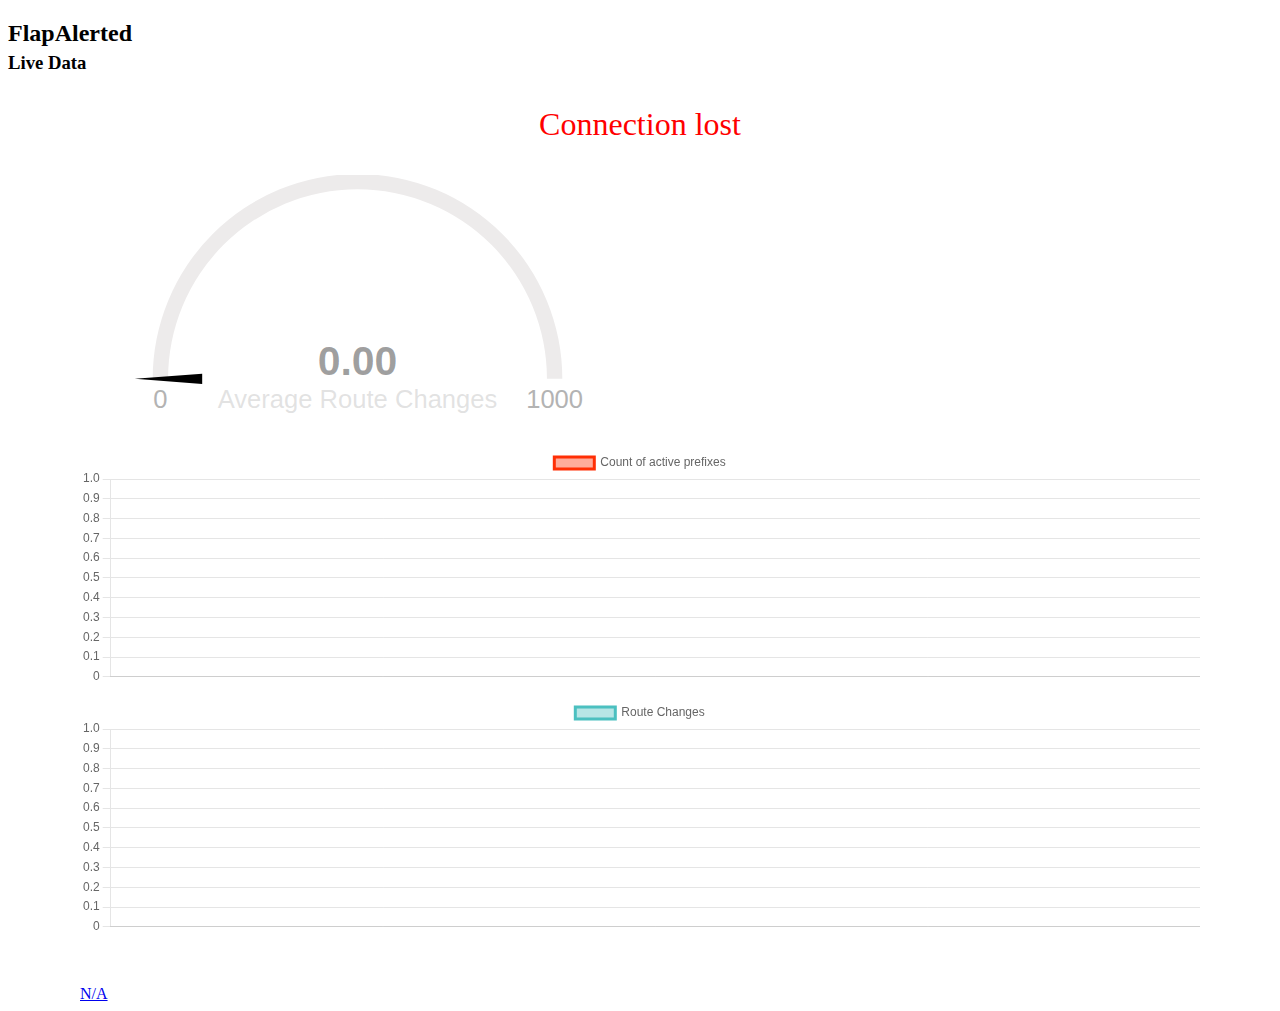
==== modules/httpAPI/dashboard/index.html @ a2477bfd "Rewrite statistics code" ====
<!DOCTYPE html>
<html lang="en">
<head>
    <meta charset="UTF-8">
    <title>FlapAlerted</title>
    <meta http-equiv="Content-Security-Policy"
          content="default-src 'none'; base-uri 'none'; form-action 'none'; style-src 'self'; style-src-elem 'self'; script-src 'self'; connect-src 'self';">
    <meta name="viewport" content="width=device-width, initial-scale=1.0">
    <link rel="stylesheet" href="assets/css/dashboard.css">
</head>

<body>
<div id="loadingScreen">
    <div class="loader"></div>
</div>
<h2 id="mainHeading">FlapAlerted</h2>
<h3 class="mt-0">Live Data</h3>
<div id="mainContainer">
    <div id="connectionLost">
        <p id="connectLostText">Connection lost</p>
    </div>
    <div id="grid-container-main">
        <div id="justgage"></div>
        <div id="prefixTableBox"></div>
    </div>
    <div id="grid-container-charts">
        <div class="chartContainer">
            <canvas id="chartFlapCount"></canvas>
        </div>
        <div class="chartContainer">
            <canvas id="chartRoute"></canvas>
        </div>
    </div>
    <div class="footer">
        <div id="info"></div>
        <a href="https://github.com/Kioubit/FlapAlerted/" id="version"></a>
    </div>
</div>
<script src="assets/js/chartjs/4.4.1/chart.umd.min.js"></script>
<script src="assets/js/justgage/1.7.0/raphael-2.3.0.min.js"></script>
<script src="assets/js/justgage/1.7.0/justgage.min.js"></script>
<script src="assets/js/dashboard.js"></script>
</body>
</html>
---- modules/httpAPI/dashboard/assets/css/dashboard.css ----
@charset "UTF-8";

.loader {
    position: absolute;
    left: 50%;
    top: 50%;
    z-index: 1;
    width: 120px;
    height: 120px;
    margin: -76px 0 0 -76px;
    border: 16px solid #f3f3f3;
    border-radius: 50%;
    border-top: 16px solid #3498db;
    animation: spin 2s linear infinite;
}

@keyframes spin {
    0% {
        transform: rotate(0deg);
    }

    100% {
        transform: rotate(360deg);
    }
}

#loadingScreen {
    opacity: 0.95;
    background: #e7e7e7;
    width: 100%;
    height: 100%;
    z-index: 10000;
    top: 0;
    left: 0;
    position: fixed;
}

#mainHeading {
    margin-bottom: 0.2em;
}

.mt-0 {
    margin-top: 0;
}

#mainContainer {
    margin: auto;
    max-width: 70em;
}

#grid-container-main {
    display: grid;
    grid-template-columns: 1fr 1fr;
    gap: 10px;
    margin-bottom: 1em;
}

#grid-container-charts {
    display: grid;
    grid-template-columns: minmax(0,1fr);
    grid-template-rows: repeat(2,15em);
    gap: 10px;
}

.chartContainer {
    position: relative;
}

@media screen and (max-width: 800px) {
    #grid-container-main {
        grid-template-columns: 1fr;
    }
    #mainHeading,
    #dataInfo {
        text-align: center;
    }
}

#justgage {
    height: 16em;
    overflow: hidden;
}

#prefixTableBox {
    max-height: 16em;
    overflow: auto;
}

#prefixTable {
    width: 100%;
    font-family: Arial, Helvetica, sans-serif;
    border-collapse: separate;
    border-spacing: 0;
}

#prefixTable thead {
    position: sticky;
    top: 0;
}

#prefixTable td,
#prefixTable th {
    border: 1px solid #ddd;
    padding: 8px;
}

#prefixTable tr:nth-child(even) {
    background-color: #f2f2f2;
}

#prefixTable tr:hover {
    background-color: #ddd;
}

#prefixTable th {
    padding-top: 12px;
    padding-bottom: 12px;
    text-align: left;
    background-color: #c04c09;
    color: white;
}

.footer {
    margin-top: 3em;
}

.disabledLink {
    color: currentColor;
    cursor: not-allowed;
    opacity: 0.5;
    pointer-events: none;
    text-decoration: none;
}

#connectionLost {
    text-align: center;
    color:red;
    font-size: 2em;
    display: none;
}

.centerText {
    text-align: center;
}
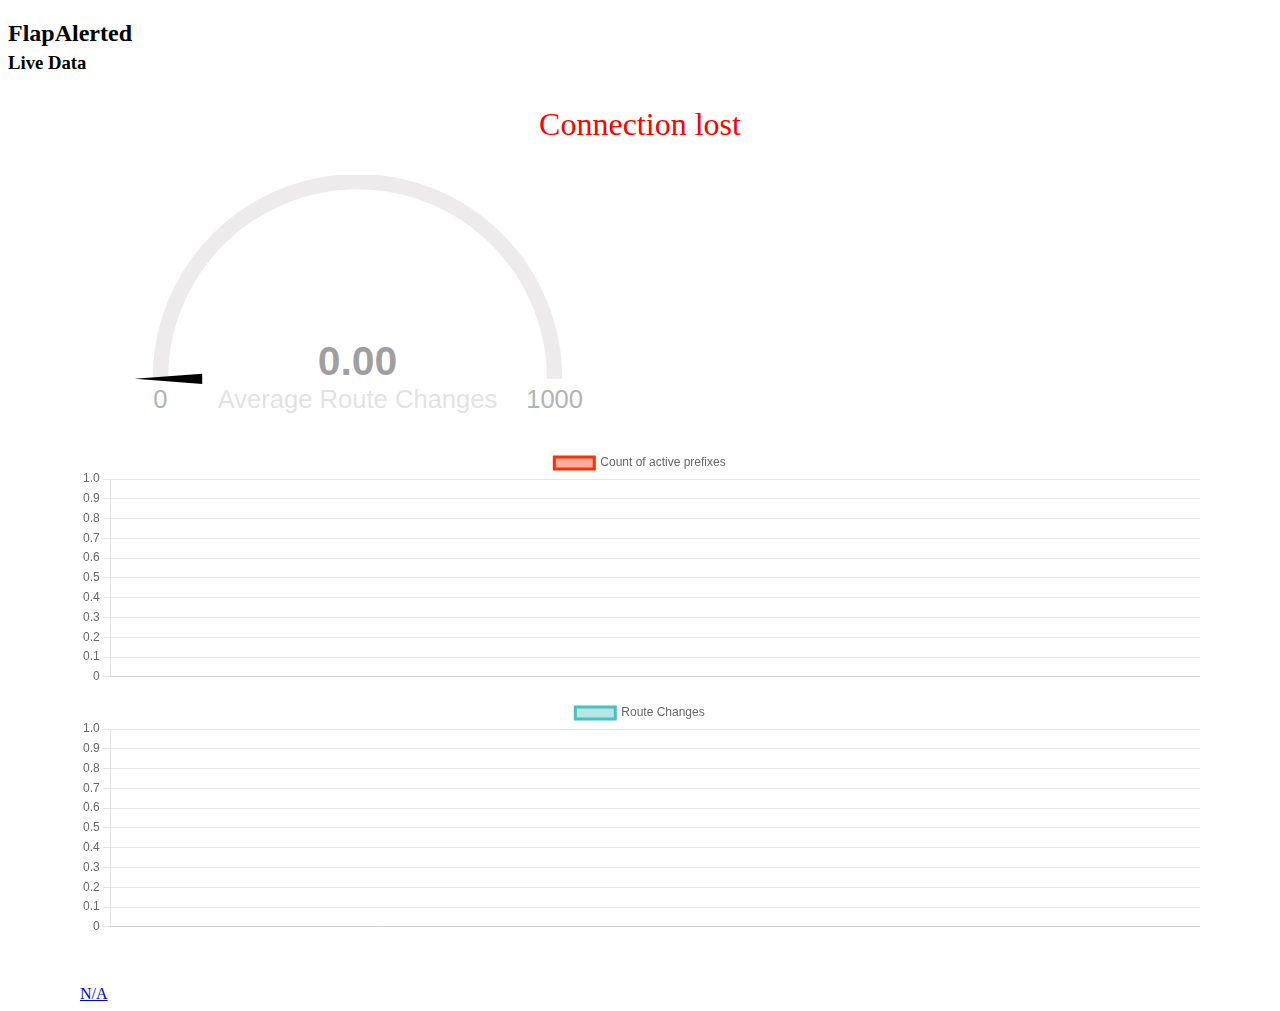
==== commit 5d76bde1: "Simplify" ====
--- a/modules/httpAPI/dashboard/index.html
+++ b/modules/httpAPI/dashboard/index.html
@@ -4,7 +4,7 @@
     <meta charset="UTF-8">
     <title>FlapAlerted</title>
     <meta http-equiv="Content-Security-Policy"
-          content="default-src 'none'; base-uri 'none'; form-action 'none'; style-src 'self'; style-src-elem 'self'; script-src 'self'; connect-src 'self';">
+          content="default-src 'none'; base-uri 'none'; form-action 'none'; style-src 'self'; style-src-elem 'self'; script-src 'self'; connect-src 'self'; img-src 'self';">
     <meta name="viewport" content="width=device-width, initial-scale=1.0">
     <link rel="stylesheet" href="assets/css/dashboard.css">
 </head>
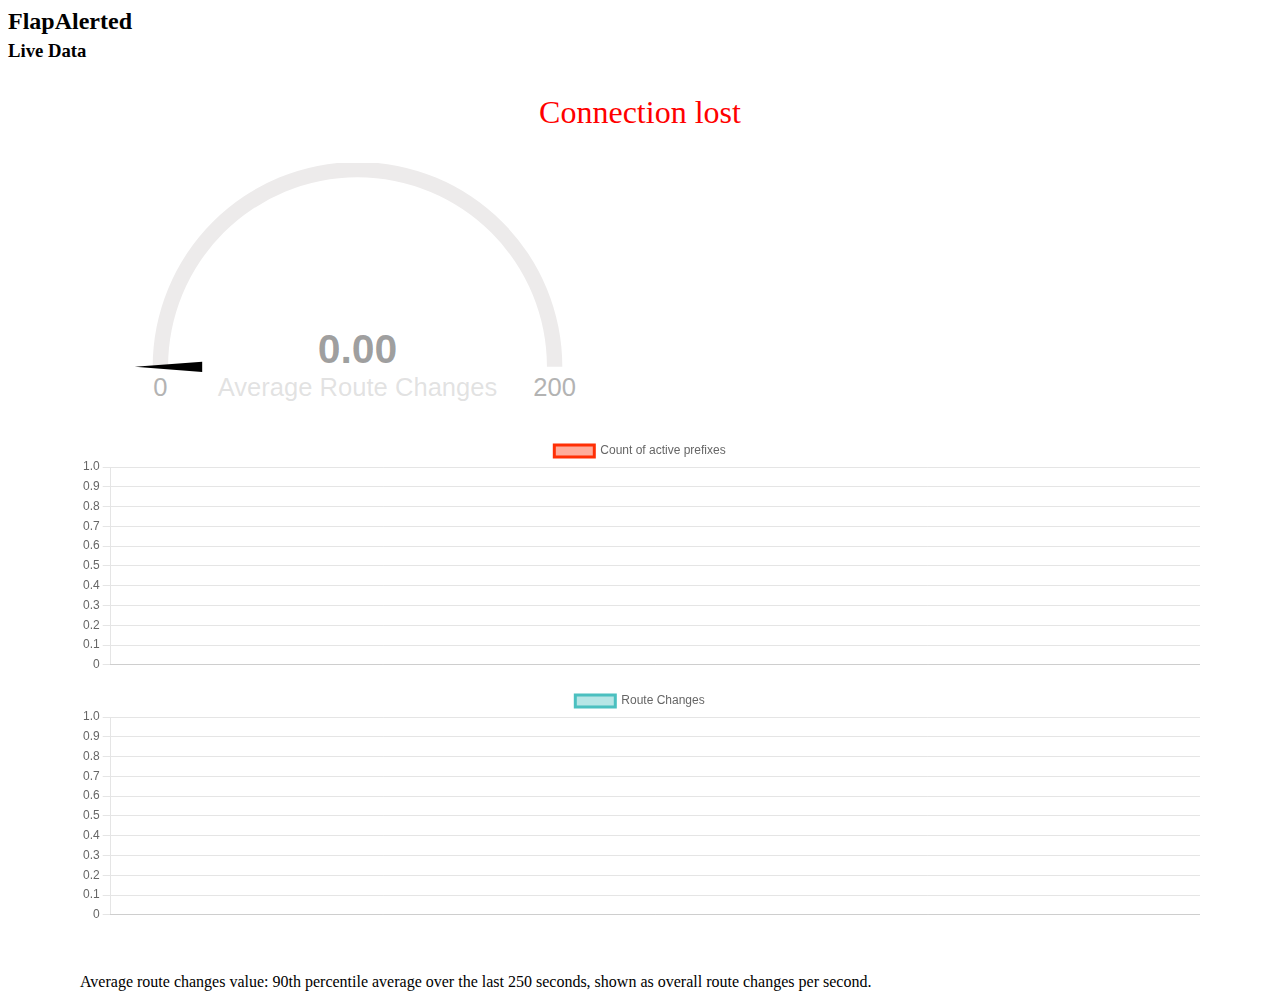
==== commit e13ca3e1: "Improve notifier, distinguish between overall and  listed route changes" ====
--- a/modules/httpAPI/dashboard/index.html
+++ b/modules/httpAPI/dashboard/index.html
@@ -13,15 +13,17 @@
 <div id="loadingScreen">
     <div class="loader"></div>
 </div>
-<h2 id="mainHeading">FlapAlerted</h2>
-<h3 class="mt-0">Live Data</h3>
+<h2 id="mainHeading" class="mt-0">FlapAlerted</h2>
+<h3 class="mt-0" id="dataInfo">Live Data</h3>
 <div id="mainContainer">
     <div id="connectionLost">
         <p id="connectLostText">Connection lost</p>
     </div>
     <div id="grid-container-main">
         <div id="justgage"></div>
-        <div id="prefixTableBox"></div>
+        <div id="prefixTableBox">
+            <table id="prefixTable"></table>
+        </div>
     </div>
     <div id="grid-container-charts">
         <div class="chartContainer">
@@ -32,7 +34,7 @@
         </div>
     </div>
     <div class="footer">
-        <div id="info"></div>
+        <div id="info"></div><div>Average route changes value: 90th percentile average over the last 250 seconds, shown as overall route changes per second.</div>
         <a href="https://github.com/Kioubit/FlapAlerted/" id="version"></a>
     </div>
 </div>
--- a/modules/httpAPI/dashboard/assets/css/dashboard.css
+++ b/modules/httpAPI/dashboard/assets/css/dashboard.css
@@ -124,14 +124,6 @@
     margin-top: 3em;
 }
 
-.disabledLink {
-    color: currentColor;
-    cursor: not-allowed;
-    opacity: 0.5;
-    pointer-events: none;
-    text-decoration: none;
-}
-
 #connectionLost {
     text-align: center;
     color:red;
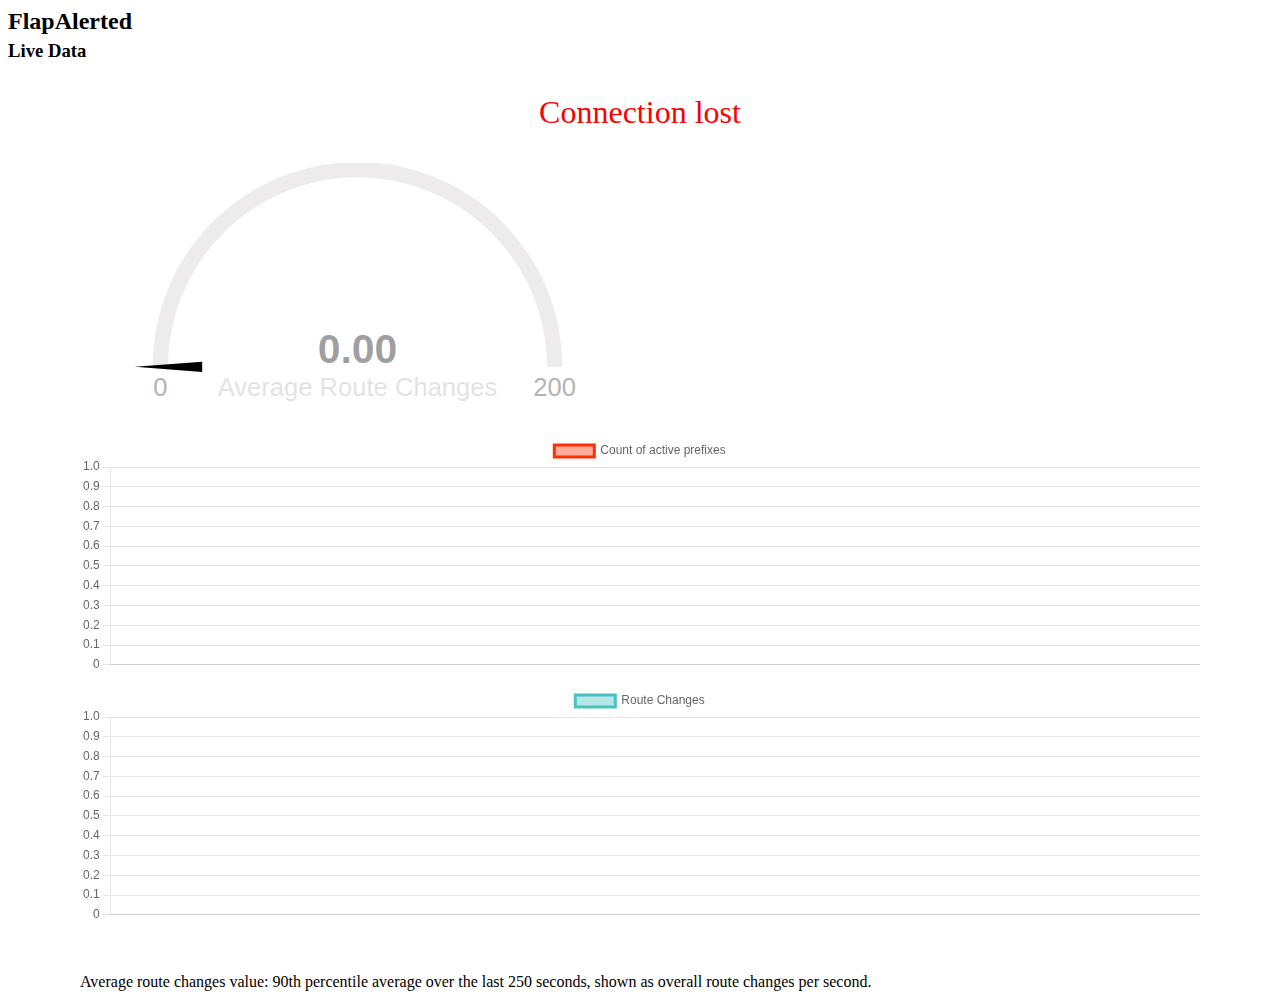
==== commit 27cd95d2: "Add mobile support to the analysis feature" ====
--- a/modules/httpAPI/dashboard/index.html
+++ b/modules/httpAPI/dashboard/index.html
@@ -34,7 +34,10 @@
         </div>
     </div>
     <div class="footer">
-        <div id="info"></div><div>Average route changes value: 90th percentile average over the last 250 seconds, shown as overall route changes per second.</div>
+        <div id="info"></div>
+        <div>Average route changes value: 90th percentile average over the last 250 seconds, shown as overall route
+            changes per second.
+        </div>
         <a href="https://github.com/Kioubit/FlapAlerted/" id="version"></a>
     </div>
 </div>
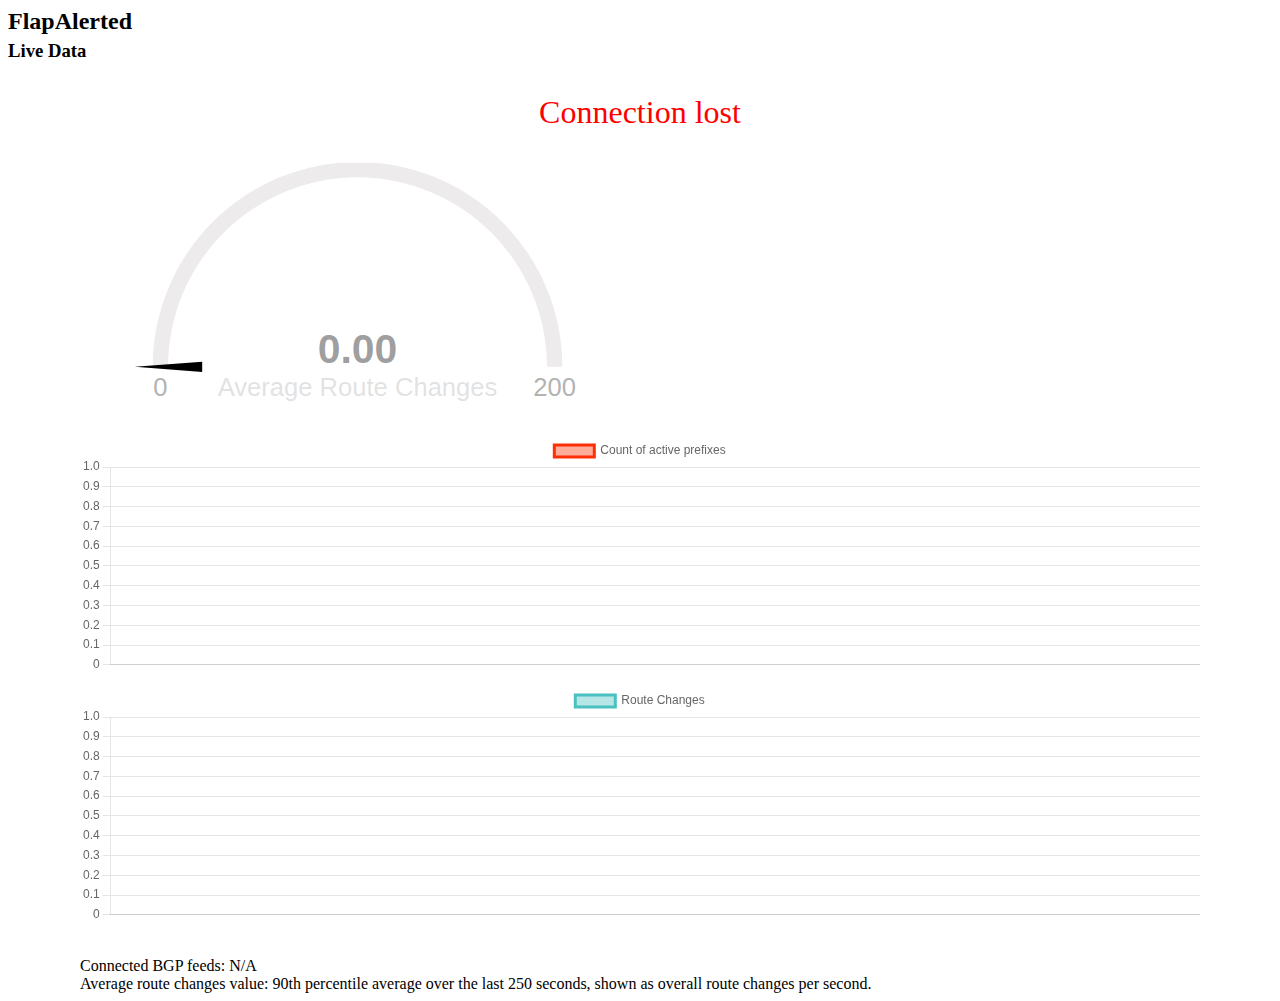
==== commit 4dd46786: "Improve statistics" ====
--- a/modules/httpAPI/dashboard/index.html
+++ b/modules/httpAPI/dashboard/index.html
@@ -34,6 +34,7 @@
         </div>
     </div>
     <div class="footer">
+        <div>Connected BGP feeds: <span id="sessionCount">N/A</span></div>
         <div id="info"></div>
         <div>Average route changes value: 90th percentile average over the last 250 seconds, shown as overall route
             changes per second.
--- a/modules/httpAPI/dashboard/assets/css/dashboard.css
+++ b/modules/httpAPI/dashboard/assets/css/dashboard.css
@@ -121,7 +121,7 @@
 }
 
 .footer {
-    margin-top: 3em;
+    margin-top: 2em;
 }
 
 #connectionLost {
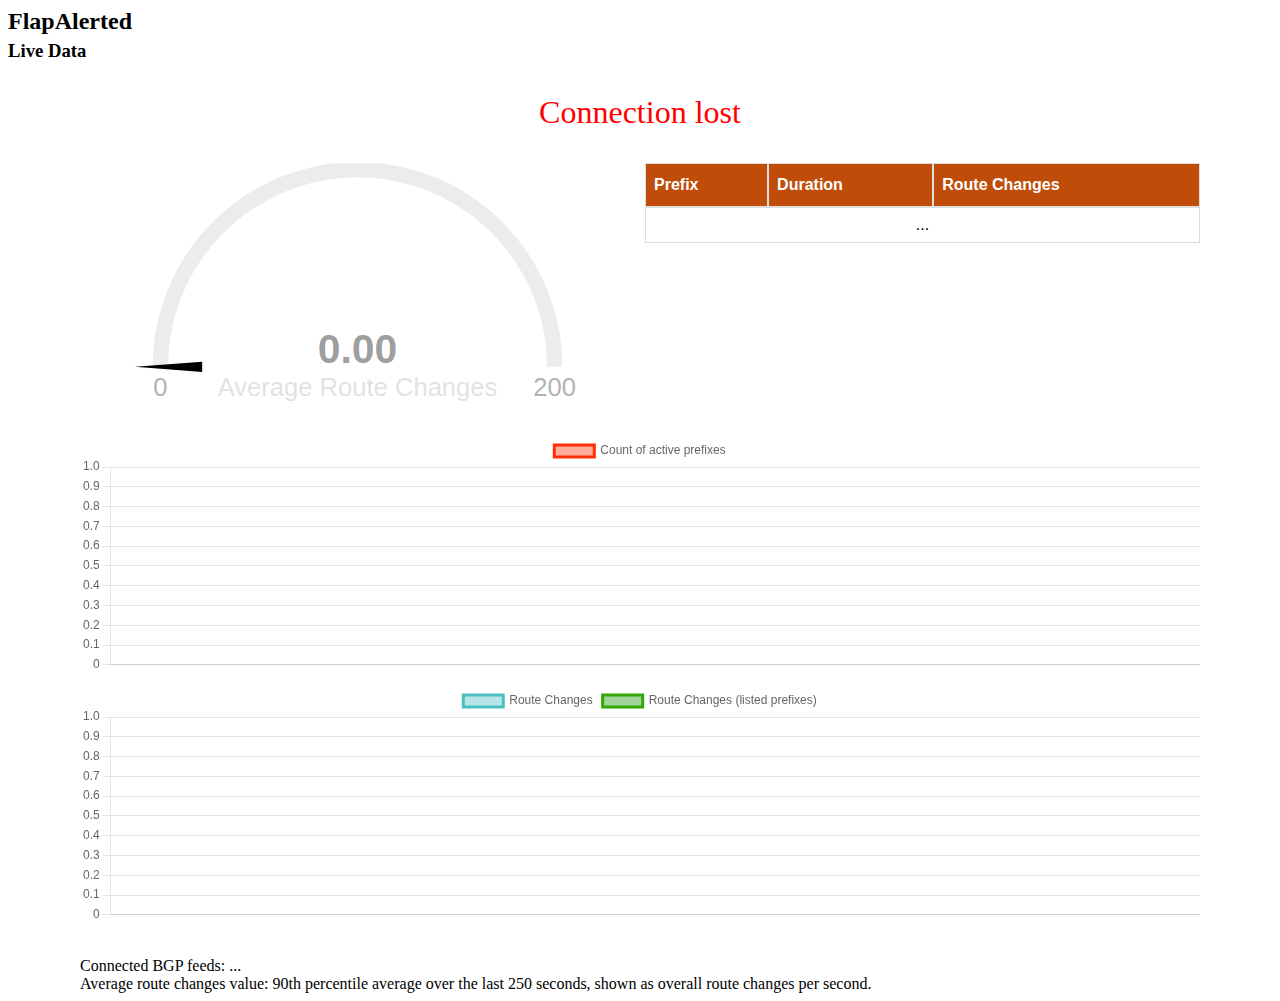
==== commit ceb05486: "optimize js" ====
--- a/modules/httpAPI/dashboard/index.html
+++ b/modules/httpAPI/dashboard/index.html
@@ -7,6 +7,7 @@
           content="default-src 'none'; base-uri 'none'; form-action 'none'; style-src 'self'; style-src-elem 'self'; script-src 'self'; connect-src 'self'; img-src 'self';">
     <meta name="viewport" content="width=device-width, initial-scale=1.0">
     <link rel="stylesheet" href="assets/css/dashboard.css">
+    <script async type="module" src="assets/js/dashboard.js"></script>
 </head>
 
 <body>
@@ -22,7 +23,12 @@
     <div id="grid-container-main">
         <div id="justgage"></div>
         <div id="prefixTableBox">
-            <table id="prefixTable"></table>
+            <table id="prefixTable">
+                <thead><tr><th>Prefix</th><th>Duration</th><th>Route Changes</th></tr></thead>
+                <tbody id="prefixTableBody">
+                    <tr><td colspan="3" class="centerText">...</td></tr>
+                </tbody>
+            </table>
         </div>
     </div>
     <div id="grid-container-charts">
@@ -34,7 +40,7 @@
         </div>
     </div>
     <div class="footer">
-        <div>Connected BGP feeds: <span id="sessionCount">N/A</span></div>
+        <div>Connected BGP feeds: <span id="sessionCount">...</span></div>
         <div id="info"></div>
         <div>Average route changes value: 90th percentile average over the last 250 seconds, shown as overall route
             changes per second.
@@ -42,9 +48,5 @@
         <a href="https://github.com/Kioubit/FlapAlerted/" id="version"></a>
     </div>
 </div>
-<script src="assets/js/chartjs/4.4.1/chart.umd.min.js"></script>
-<script src="assets/js/justgage/1.7.0/raphael-2.3.0.min.js"></script>
-<script src="assets/js/justgage/1.7.0/justgage.min.js"></script>
-<script src="assets/js/dashboard.js"></script>
 </body>
 </html>
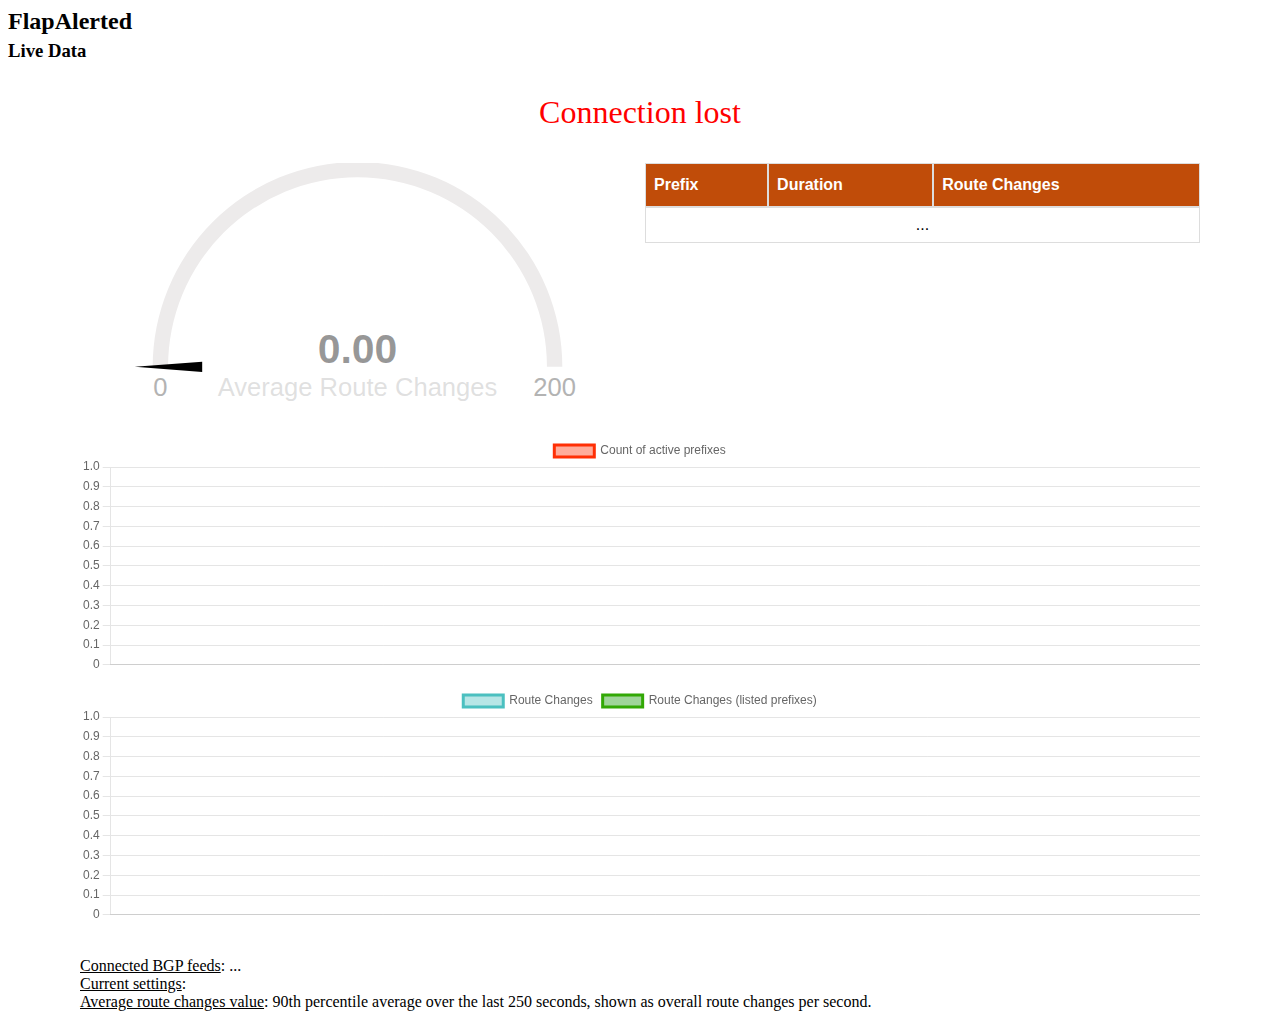
==== commit 8ca26684: "Various UI optimizations" ====
--- a/modules/httpAPI/dashboard/index.html
+++ b/modules/httpAPI/dashboard/index.html
@@ -40,9 +40,9 @@
         </div>
     </div>
     <div class="footer">
-        <div>Connected BGP feeds: <span id="sessionCount">...</span></div>
-        <div id="info"></div>
-        <div>Average route changes value: 90th percentile average over the last 250 seconds, shown as overall route
+        <div><u>Connected BGP feeds</u>: <span id="sessionCount">...</span></div>
+        <div><u>Current settings</u>: <span  id="info"></span></div>
+        <div><u>Average route changes value</u>: 90th percentile average over the last 250 seconds, shown as overall route
             changes per second.
         </div>
         <a href="https://github.com/Kioubit/FlapAlerted/" id="version"></a>
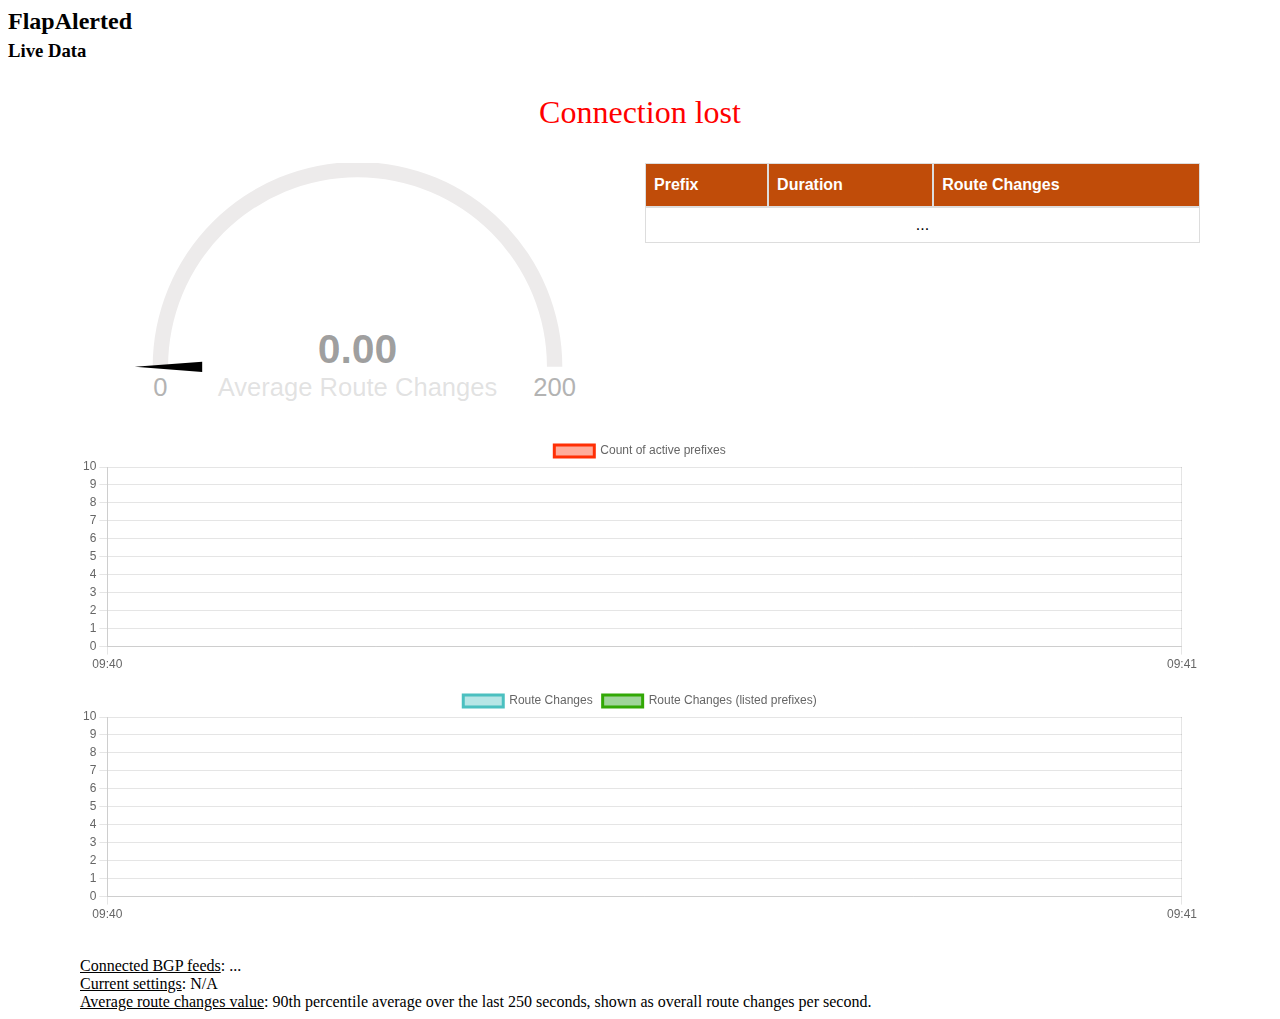
==== commit f272c356: "ui: fix path group sort" ====
--- a/modules/httpAPI/dashboard/index.html
+++ b/modules/httpAPI/dashboard/index.html
@@ -41,7 +41,7 @@
     </div>
     <div class="footer">
         <div><u>Connected BGP feeds</u>: <span id="sessionCount">...</span></div>
-        <div><u>Current settings</u>: <span  id="info"></span></div>
+        <div><u>Current settings</u>: <span  id="info">N/A</span></div>
         <div><u>Average route changes value</u>: 90th percentile average over the last 250 seconds, shown as overall route
             changes per second.
         </div>
